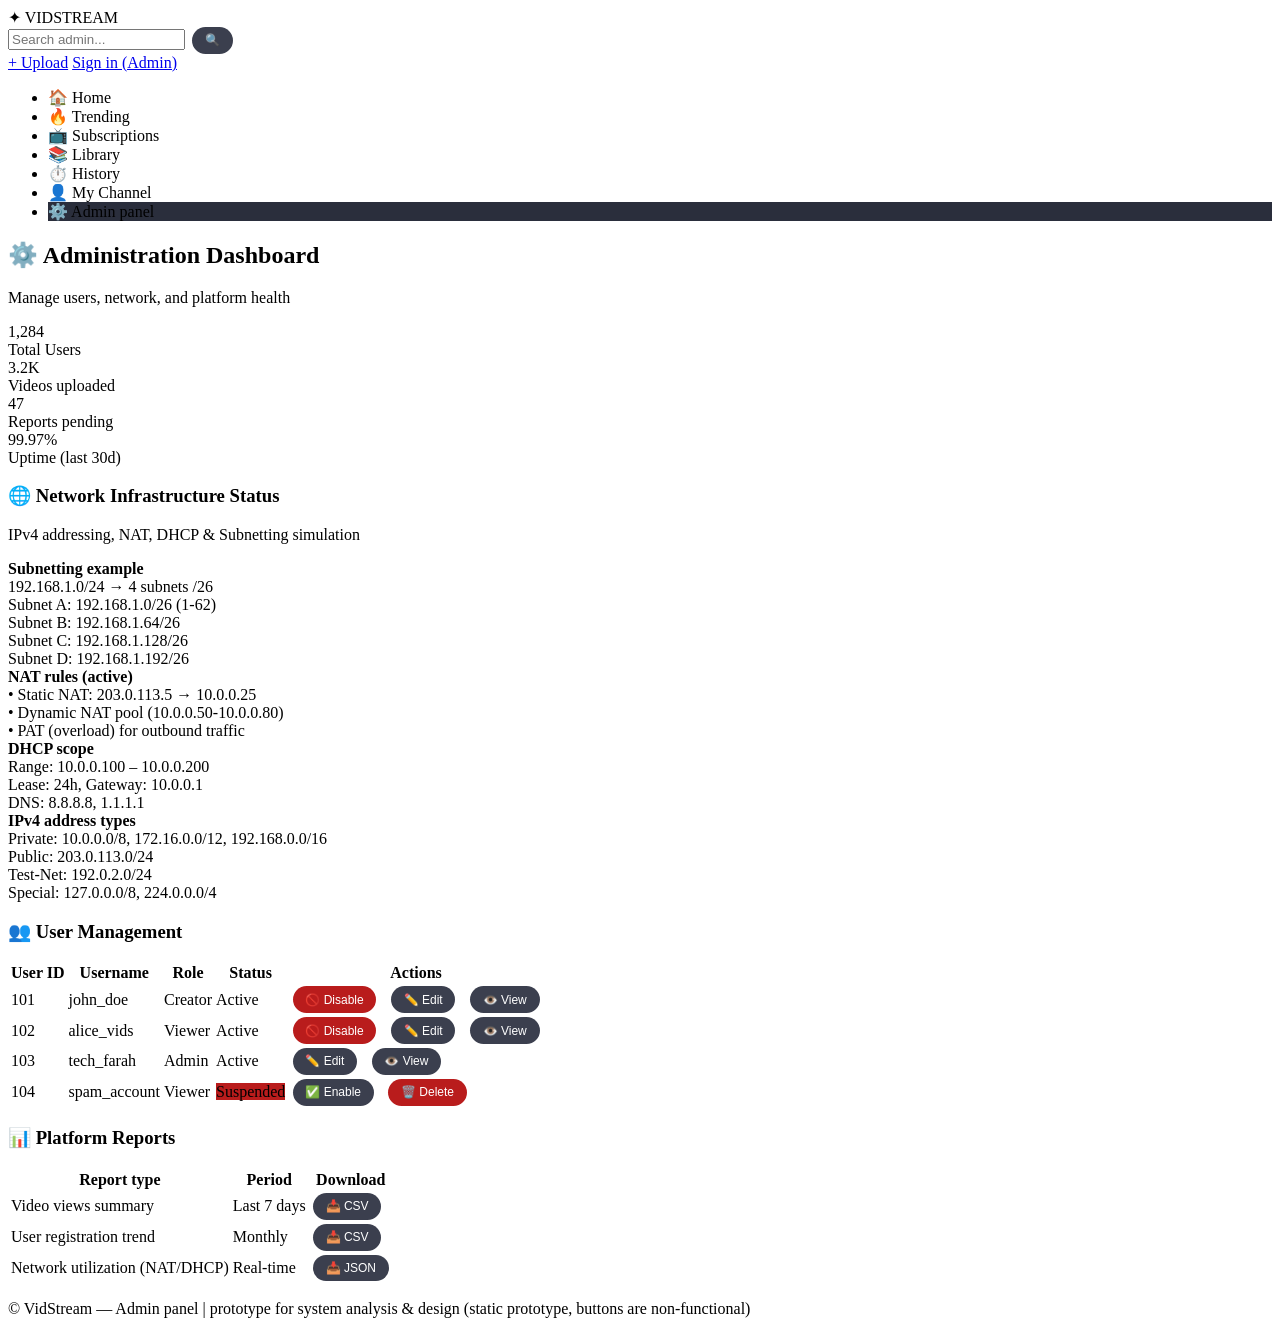
==== prototype/admin.html @ bfed3249 "feat: add js files" ====
<!DOCTYPE html>
<html lang="en">
<head>
    <meta charset="UTF-8">
    <meta name="viewport" content="width=device-width, initial-scale=1.0">
    <title>VidStream – Admin Panel</title>
    <link rel="stylesheet" href="css/style.css">
    <link rel="stylesheet" href="css/admin.css">
    <!-- اضافه کردن استایل اضطراری برای دکمه‌ها در صورت عدم بارگذاری CSS -->
    <style>
        /* fallback style for buttons in case external CSS fails */
        button {
            background-color: #3b3f4e;
            border: none;
            padding: 0.4rem 0.8rem;
            border-radius: 20px;
            color: white;
            cursor: pointer;
            font-size: 0.75rem;
            margin: 0 0.2rem;
            transition: 0.2s;
        }
        button.danger {
            background-color: #b91c1c;
        }
        button.danger:hover {
            background-color: #dc2626;
        }
        button:hover:not(.danger) {
            background-color: var(--accent, #f97316);
            color: #0b0c10;
        }
        .action-buttons {
            display: flex;
            gap: 0.5rem;
            flex-wrap: wrap;
        }
    </style>
</head>
<body>

<div class="header">
    <div class="logo" onclick="location.href='index.html'">✦ VIDSTREAM</div>
    <div class="search-bar">
        <input type="text" placeholder="Search admin...">
        <button>🔍</button>
    </div>
    <div class="user-actions">
        <a href="upload.html">+ Upload</a>
        <a href="login.html">Sign in (Admin)</a>
    </div>
</div>

<div class="container">
    <aside class="sidebar">
        <ul>
            <li>🏠 Home</li>
            <li>🔥 Trending</li>
            <li>📺 Subscriptions</li>
            <li>📚 Library</li>
            <li>⏱️ History</li>
            <li>👤 My Channel</li>
            <li style="background-color: #2a2e3c; color: var(--accent);">⚙️ Admin panel</li>
        </ul>
    </aside>

    <main class="admin-panel">
        <div class="admin-header">
            <h2>⚙️ Administration Dashboard</h2>
            <p>Manage users, network, and platform health</p>
        </div>

        <!-- quick stats -->
        <div class="admin-stats">
            <div class="stat-card">
                <div class="stat-value">1,284</div>
                <div>Total Users</div>
            </div>
            <div class="stat-card">
                <div class="stat-value">3.2K</div>
                <div>Videos uploaded</div>
            </div>
            <div class="stat-card">
                <div class="stat-value">47</div>
                <div>Reports pending</div>
            </div>
            <div class="stat-card">
                <div class="stat-value">99.97%</div>
                <div>Uptime (last 30d)</div>
            </div>
        </div>

        <!-- NETWORK MANAGEMENT -->
        <div class="network-section">
            <h3>🌐 Network Infrastructure Status</h3>
            <p>IPv4 addressing, NAT, DHCP & Subnetting simulation</p>
            <div class="network-grid">
                <div class="network-card">
                    <strong>Subnetting example</strong><br>
                    192.168.1.0/24 → 4 subnets /26<br>
                    Subnet A: 192.168.1.0/26 (1-62)<br>
                    Subnet B: 192.168.1.64/26<br>
                    Subnet C: 192.168.1.128/26<br>
                    Subnet D: 192.168.1.192/26
                </div>
                <div class="network-card">
                    <strong>NAT rules (active)</strong><br>
                    • Static NAT: 203.0.113.5 → 10.0.0.25<br>
                    • Dynamic NAT pool (10.0.0.50-10.0.0.80)<br>
                    • PAT (overload) for outbound traffic
                </div>
                <div class="network-card">
                    <strong>DHCP scope</strong><br>
                    Range: 10.0.0.100 – 10.0.0.200<br>
                    Lease: 24h, Gateway: 10.0.0.1<br>
                    DNS: 8.8.8.8, 1.1.1.1
                </div>
                <div class="network-card">
                    <strong>IPv4 address types</strong><br>
                    Private: 10.0.0.0/8, 172.16.0.0/12, 192.168.0.0/16<br>
                    Public: 203.0.113.0/24<br>
                    Test‑Net: 192.0.2.0/24<br>
                    Special: 127.0.0.0/8, 224.0.0.0/4
                </div>
            </div>
        </div>

        <!-- User management table with enhanced action buttons -->
        <div class="user-table-section">
            <h3>👥 User Management</h3>
            <table>
                <thead>
                <tr><th>User ID</th><th>Username</th><th>Role</th><th>Status</th><th>Actions</th></tr>
                </thead>
                <tbody>
                <tr>
                    <td>101</td><td>john_doe</td><td>Creator</td>
                    <td><span class="status-badge">Active</span></td>
                    <td class="action-buttons">
                        <button class="danger" title="Disable user">🚫 Disable</button>
                        <button title="Edit user">✏️ Edit</button>
                        <button title="View details">👁️ View</button>
                    </td>
                </tr>
                <tr>
                    <td>102</td><td>alice_vids</td><td>Viewer</td>
                    <td><span class="status-badge">Active</span></td>
                    <td class="action-buttons">
                        <button class="danger" title="Disable user">🚫 Disable</button>
                        <button title="Edit user">✏️ Edit</button>
                        <button title="View details">👁️ View</button>
                    </td>
                </tr>
                <tr>
                    <td>103</td><td>tech_farah</td><td>Admin</td>
                    <td><span class="status-badge">Active</span></td>
                    <td class="action-buttons">
                        <button title="Edit user">✏️ Edit</button>
                        <button title="View details">👁️ View</button>
                    </td>
                </tr>
                <tr>
                    <td>104</td><td>spam_account</td><td>Viewer</td>
                    <td><span class="status-badge" style="background-color:#b91c1c;">Suspended</span></td>
                    <td class="action-buttons">
                        <button title="Enable user">✅ Enable</button>
                        <button class="danger" title="Delete user">🗑️ Delete</button>
                    </td>
                </tr>
                </tbody>
            </table>
        </div>

        <!-- Reports section with action buttons -->
        <div class="user-table-section">
            <h3>📊 Platform Reports</h3>
            <table>
                <thead><tr><th>Report type</th><th>Period</th><th>Download</th></tr></thead>
                <tbody>
                <tr><td>Video views summary</td><td>Last 7 days</td><td><button>📥 CSV</button></td></tr>
                <tr><td>User registration trend</td><td>Monthly</td><td><button>📥 CSV</button></td></tr>
                <tr><td>Network utilization (NAT/DHCP)</td><td>Real-time</td><td><button>📥 JSON</button></td></tr>
                </tbody>
            </table>
        </div>
    </main>
</div>

<div class="footer">
    <p>© VidStream — Admin panel | prototype for system analysis & design (static prototype, buttons are non-functional)</p>
</div>


<script src="js/sidebar.js"></script>
</body>
</html>
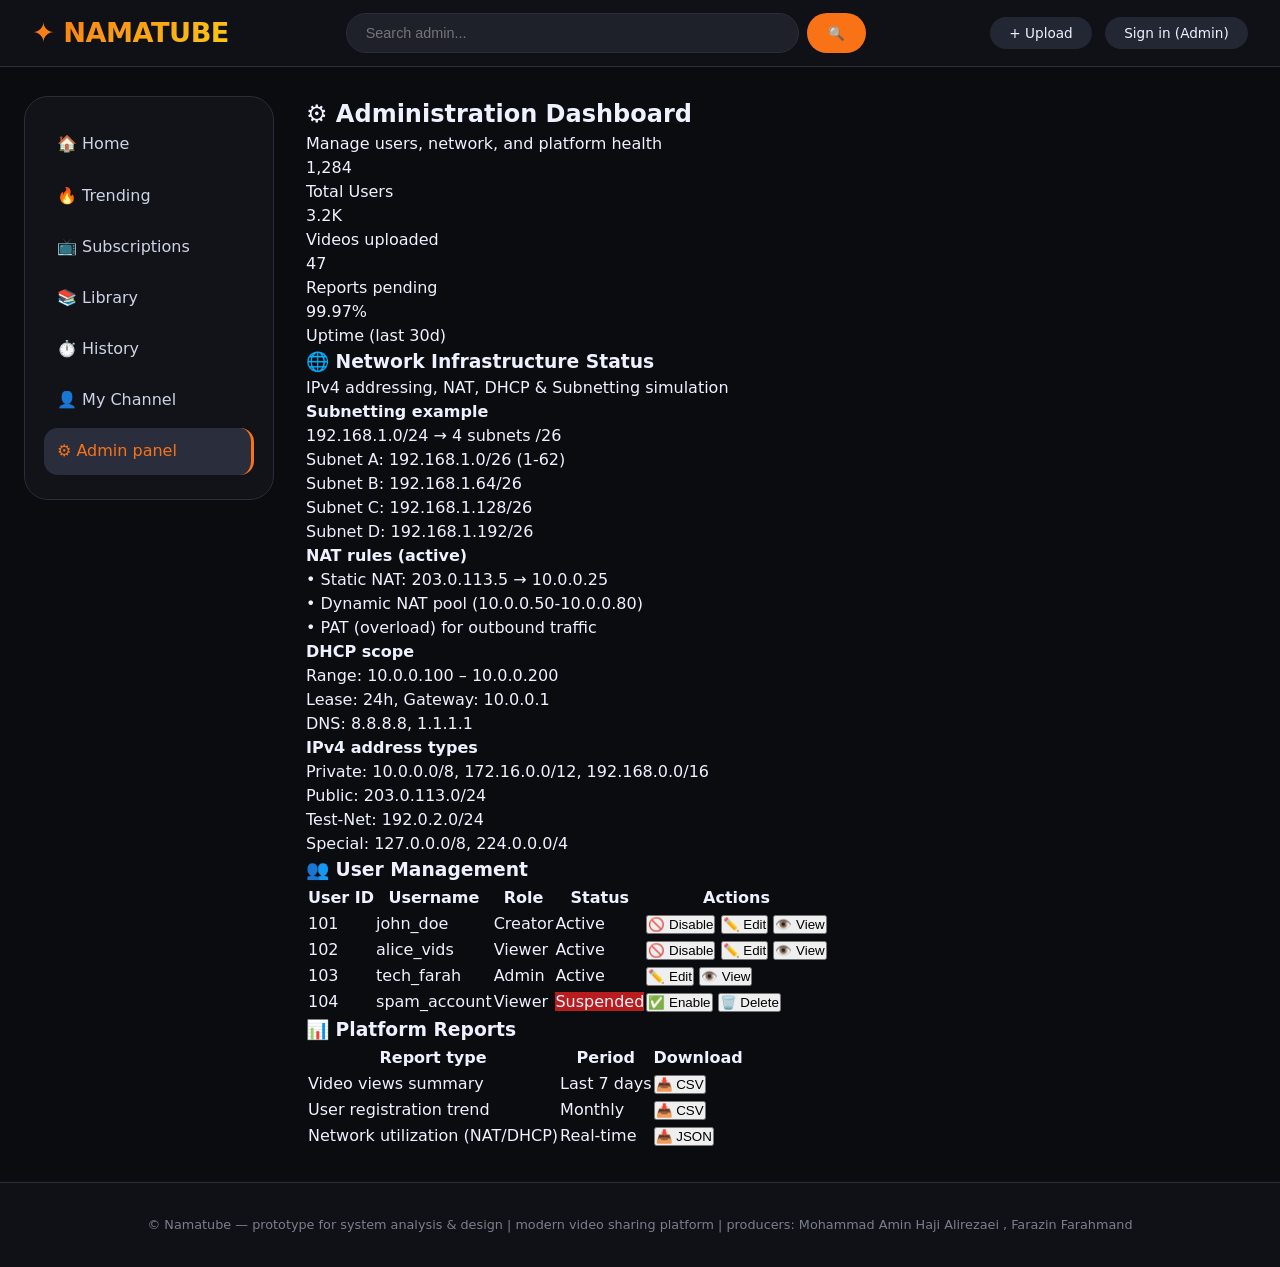
==== commit e7140225: "chore: fix titles" ====
--- a/prototype/admin.html
+++ b/prototype/admin.html
@@ -3,44 +3,14 @@
 <head>
     <meta charset="UTF-8">
     <meta name="viewport" content="width=device-width, initial-scale=1.0">
-    <title>VidStream – Admin Panel</title>
+    <title>Namatube – Admin Panel</title>
     <link rel="stylesheet" href="css/style.css">
     <link rel="stylesheet" href="css/admin.css">
-    <!-- اضافه کردن استایل اضطراری برای دکمه‌ها در صورت عدم بارگذاری CSS -->
-    <style>
-        /* fallback style for buttons in case external CSS fails */
-        button {
-            background-color: #3b3f4e;
-            border: none;
-            padding: 0.4rem 0.8rem;
-            border-radius: 20px;
-            color: white;
-            cursor: pointer;
-            font-size: 0.75rem;
-            margin: 0 0.2rem;
-            transition: 0.2s;
-        }
-        button.danger {
-            background-color: #b91c1c;
-        }
-        button.danger:hover {
-            background-color: #dc2626;
-        }
-        button:hover:not(.danger) {
-            background-color: var(--accent, #f97316);
-            color: #0b0c10;
-        }
-        .action-buttons {
-            display: flex;
-            gap: 0.5rem;
-            flex-wrap: wrap;
-        }
-    </style>
 </head>
 <body>
 
 <div class="header">
-    <div class="logo" onclick="location.href='index.html'">✦ VIDSTREAM</div>
+    <div class="logo" onclick="location.href='index.html'">✦ NAMATUBE</div>
     <div class="search-bar">
         <input type="text" placeholder="Search admin...">
         <button>🔍</button>
@@ -187,7 +157,7 @@
 </div>
 
 <div class="footer">
-    <p>© VidStream — Admin panel | prototype for system analysis & design (static prototype, buttons are non-functional)</p>
+    <p>© Namatube — prototype for system analysis & design | modern video sharing platform | producers: Mohammad Amin Haji Alirezaei , Farazin Farahmand</p>
 </div>
 
 
--- a/prototype/css/style.css
+++ b/prototype/css/style.css
@@ -0,0 +1,219 @@
+/* style.css - مشترک برای تمام صفحات prototype */
+* {
+    margin: 0;
+    padding: 0;
+    box-sizing: border-box;
+}
+
+body {
+    font-family: 'Inter', system-ui, -apple-system, 'Segoe UI', Roboto, sans-serif;
+    background-color: #0b0c10;
+    color: #eef2ff;
+    line-height: 1.5;
+}
+
+:root {
+    --accent: #f97316;
+    --accent-hover: #fb923c;
+    --card-bg: #1a1c23;
+    --sidebar-bg: #111318;
+    --header-bg: #0f1117;
+    --border-dim: #2a2d3a;
+}
+
+/* header */
+.header {
+    background-color: var(--header-bg);
+    padding: 0.8rem 2rem;
+    display: flex;
+    justify-content: space-between;
+    align-items: center;
+    border-bottom: 1px solid var(--border-dim);
+    position: sticky;
+    top: 0;
+    z-index: 100;
+    backdrop-filter: blur(4px);
+}
+
+.logo {
+    font-size: 1.7rem;
+    font-weight: 800;
+    background: linear-gradient(135deg, #f97316, #facc15);
+    -webkit-background-clip: text;
+    background-clip: text;
+    color: transparent;
+    letter-spacing: -0.5px;
+    cursor: pointer;
+}
+
+.search-bar {
+    display: flex;
+    gap: 0.5rem;
+    flex: 1;
+    max-width: 520px;
+    margin: 0 2rem;
+}
+
+.search-bar input {
+    width: 100%;
+    padding: 0.7rem 1.2rem;
+    background-color: #1e212a;
+    border: 1px solid var(--border-dim);
+    border-radius: 48px;
+    font-size: 0.9rem;
+    color: white;
+}
+
+.search-bar input:focus {
+    outline: none;
+    border-color: var(--accent);
+    background-color: #262a36;
+}
+
+.search-bar button {
+    background-color: var(--accent);
+    border: none;
+    padding: 0 1.3rem;
+    border-radius: 48px;
+    cursor: pointer;
+    font-weight: 600;
+    color: #0b0c10;
+    transition: 0.2s;
+}
+
+.search-bar button:hover {
+    background-color: var(--accent-hover);
+}
+
+.user-actions a {
+    text-decoration: none;
+    background-color: #232734;
+    padding: 0.5rem 1.2rem;
+    border-radius: 32px;
+    font-size: 0.85rem;
+    font-weight: 500;
+    color: #eef2ff;
+    transition: 0.2s;
+    margin-left: 0.5rem;
+}
+
+.user-actions a:hover {
+    background-color: var(--accent);
+    color: #0b0c10;
+}
+
+/* container and sidebar */
+.container {
+    display: flex;
+    max-width: 1440px;
+    margin: 1.8rem auto;
+    padding: 0 1.5rem;
+    gap: 2rem;
+}
+
+.sidebar {
+    width: 250px;
+    background-color: var(--sidebar-bg);
+    border-radius: 24px;
+    padding: 1.2rem;
+    height: fit-content;
+    position: sticky;
+    top: 90px;
+    border: 1px solid var(--border-dim);
+}
+
+.sidebar ul {
+    list-style: none;
+}
+
+.sidebar li {
+    padding: 0.7rem 0.8rem;
+    margin: 0.3rem 0;
+    border-radius: 14px;
+    cursor: pointer;
+    font-weight: 500;
+    transition: 0.2s;
+    color: #cdd4e6;
+}
+
+.sidebar li:hover {
+    background-color: #2a2e3c;
+    color: var(--accent);
+}
+
+/* video grid */
+.video-grid {
+    flex: 1;
+    display: grid;
+    grid-template-columns: repeat(auto-fill, minmax(280px, 1fr));
+    gap: 1.8rem;
+}
+
+.video-card {
+    background-color: var(--card-bg);
+    border-radius: 20px;
+    overflow: hidden;
+    transition: transform 0.2s, box-shadow 0.2s;
+    cursor: pointer;
+    border: 1px solid var(--border-dim);
+}
+
+.video-card:hover {
+    transform: translateY(-5px);
+    box-shadow: 0 20px 30px -12px rgba(0,0,0,0.5);
+    border-color: var(--accent);
+}
+
+.thumbnail {
+    width: 100%;
+    aspect-ratio: 16 / 9;
+    background-color: #2a2e3c;
+    background-size: cover;
+    background-position: center;
+}
+
+.video-info {
+    padding: 1rem;
+}
+
+.video-title {
+    font-weight: 700;
+    font-size: 1rem;
+    margin-bottom: 0.4rem;
+    line-height: 1.4;
+}
+
+.channel-name, .video-stats {
+    font-size: 0.75rem;
+    color: #9ca3af;
+}
+
+/* footer */
+.footer {
+    text-align: center;
+    padding: 2rem;
+    background-color: var(--header-bg);
+    border-top: 1px solid var(--border-dim);
+    margin-top: 2rem;
+    font-size: 0.8rem;
+    color: #7a7f8c;
+}
+
+/* responsive */
+@media (max-width: 800px) {
+    .sidebar {
+        display: none;
+    }
+    .search-bar {
+        margin: 0 0.8rem;
+    }
+    .header {
+        padding: 0.6rem 1rem;
+    }
+}
+
+.sidebar li.active {
+    background-color: #2a2e3c;
+    color: var(--accent);
+    border-right: 3px solid var(--accent);
+}
